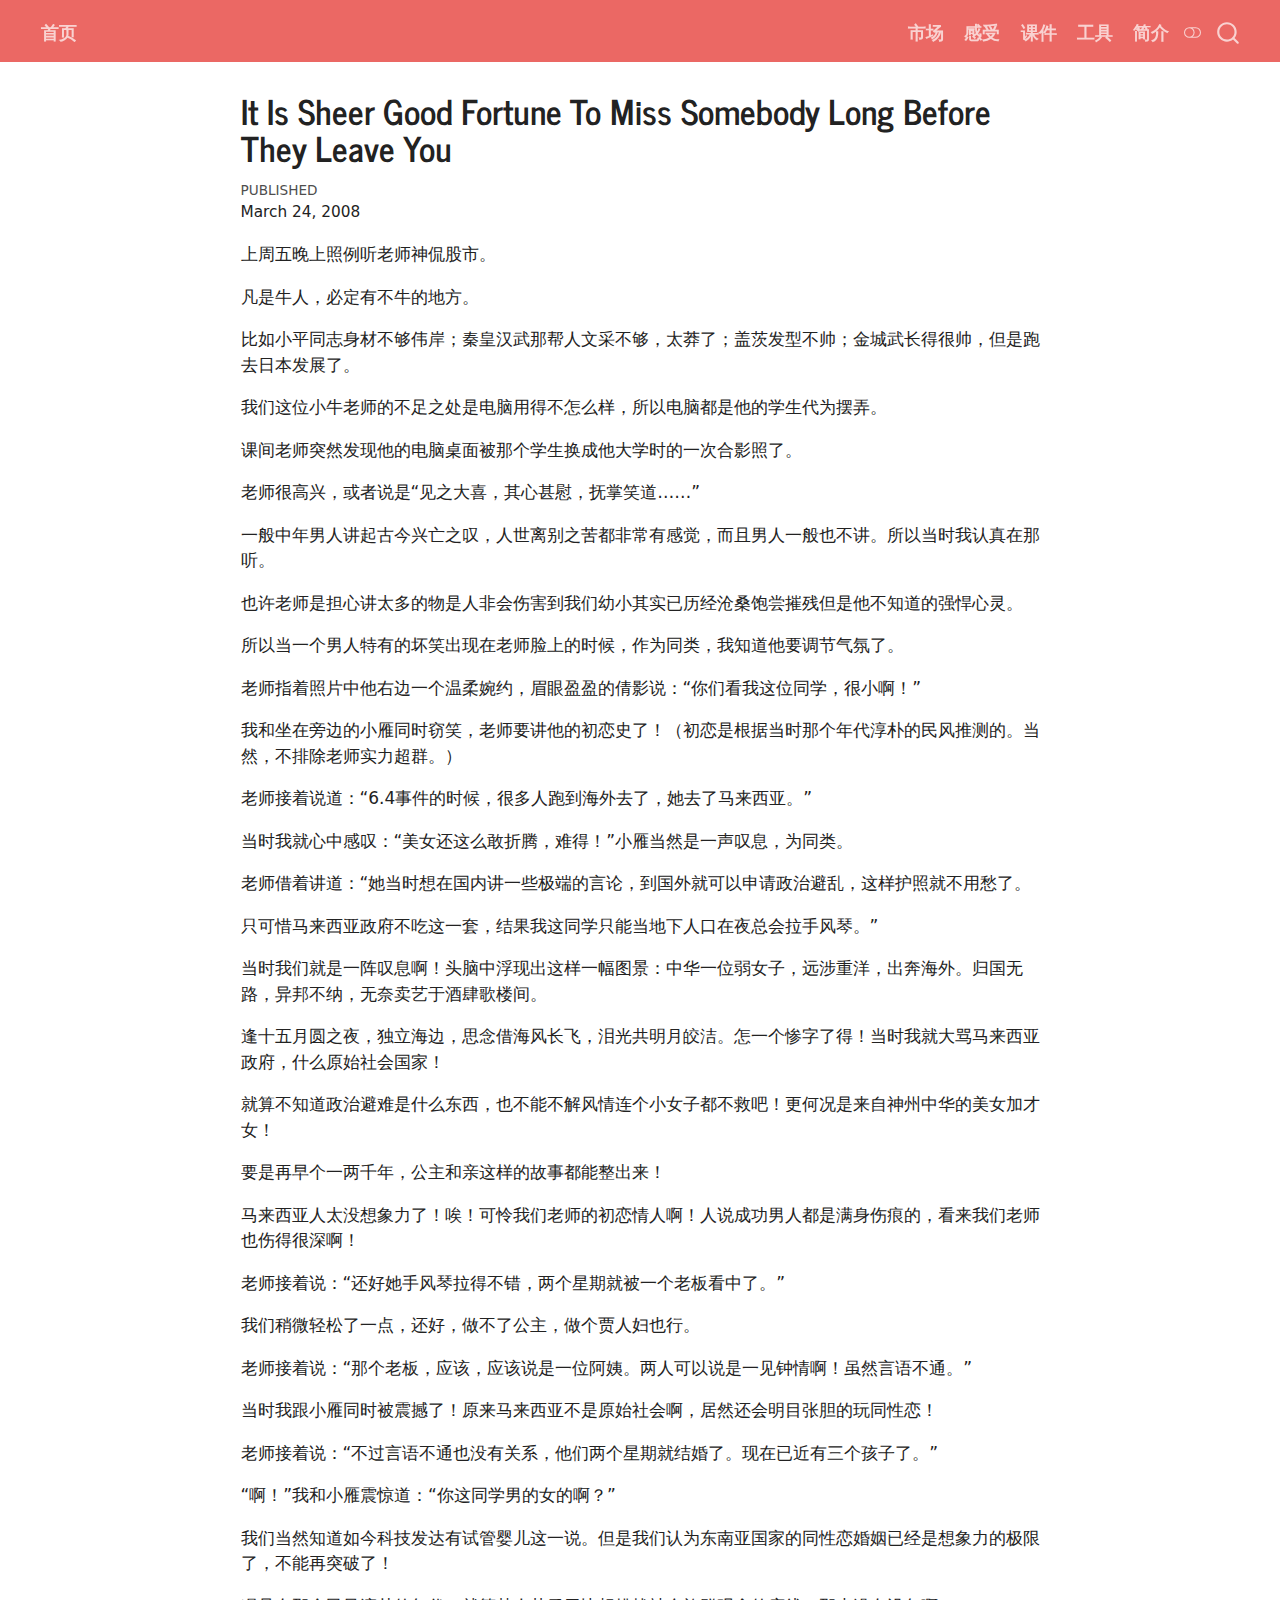
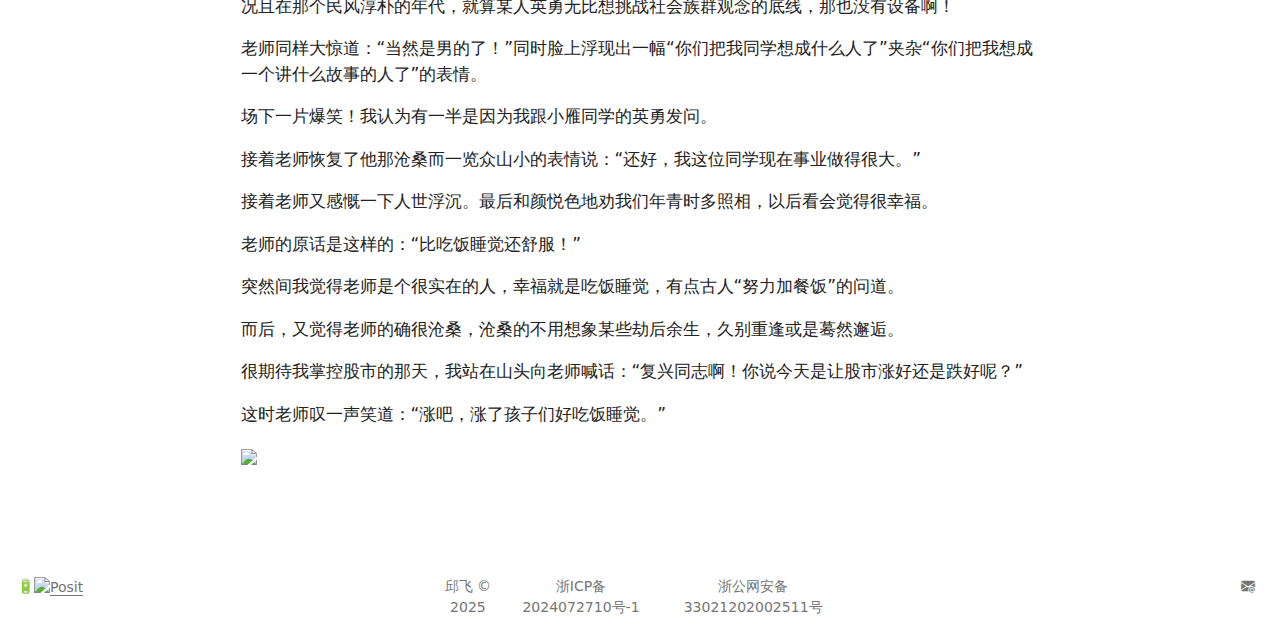
==== talk/it-is-sheer-good-fortune-to-miss-somebody-long-before-they-leave-you/index.html @ 353ed20f "Built site for gh-pages" ====
<!DOCTYPE html>
<html xmlns="http://www.w3.org/1999/xhtml" lang="en" xml:lang="en"><head>

<meta charset="utf-8">
<meta name="generator" content="quarto-1.6.42">

<meta name="viewport" content="width=device-width, initial-scale=1.0, user-scalable=yes">

<meta name="dcterms.date" content="2008-03-24">

<title>It Is Sheer Good Fortune To Miss Somebody Long Before They Leave You</title>
<style>
code{white-space: pre-wrap;}
span.smallcaps{font-variant: small-caps;}
div.columns{display: flex; gap: min(4vw, 1.5em);}
div.column{flex: auto; overflow-x: auto;}
div.hanging-indent{margin-left: 1.5em; text-indent: -1.5em;}
ul.task-list{list-style: none;}
ul.task-list li input[type="checkbox"] {
  width: 0.8em;
  margin: 0 0.8em 0.2em -1em; /* quarto-specific, see https://github.com/quarto-dev/quarto-cli/issues/4556 */ 
  vertical-align: middle;
}
</style>


<script src="../../site_libs/quarto-nav/quarto-nav.js"></script>
<script src="../../site_libs/quarto-nav/headroom.min.js"></script>
<script src="../../site_libs/clipboard/clipboard.min.js"></script>
<script src="../../site_libs/quarto-search/autocomplete.umd.js"></script>
<script src="../../site_libs/quarto-search/fuse.min.js"></script>
<script src="../../site_libs/quarto-search/quarto-search.js"></script>
<meta name="quarto:offset" content="../../">
<link href="../../profile.jpg" rel="icon" type="image/jpeg">
<script src="../../site_libs/quarto-html/quarto.js"></script>
<script src="../../site_libs/quarto-html/popper.min.js"></script>
<script src="../../site_libs/quarto-html/tippy.umd.min.js"></script>
<script src="../../site_libs/quarto-html/anchor.min.js"></script>
<link href="../../site_libs/quarto-html/tippy.css" rel="stylesheet">
<link href="../../site_libs/quarto-html/quarto-syntax-highlighting-2f5df379a58b258e96c21c0638c20c03.css" rel="stylesheet" class="quarto-color-scheme" id="quarto-text-highlighting-styles">
<link href="../../site_libs/quarto-html/quarto-syntax-highlighting-dark-b53751a350365c71b6c909e95f209ed1.css" rel="prefetch" class="quarto-color-scheme quarto-color-alternate" id="quarto-text-highlighting-styles">
<script src="../../site_libs/bootstrap/bootstrap.min.js"></script>
<link href="../../site_libs/bootstrap/bootstrap-icons.css" rel="stylesheet">
<link href="../../site_libs/bootstrap/bootstrap-0a6deebd9e82ea51b31c25b75327e5f0.min.css" rel="stylesheet" append-hash="true" class="quarto-color-scheme" id="quarto-bootstrap" data-mode="light">
<link href="../../site_libs/bootstrap/bootstrap-dark-449fe9d2e8b55805e22d9263c3f70d3c.min.css" rel="prefetch" append-hash="true" class="quarto-color-scheme quarto-color-alternate" id="quarto-bootstrap" data-mode="dark">
<script id="quarto-search-options" type="application/json">{
  "location": "navbar",
  "copy-button": false,
  "collapse-after": 3,
  "panel-placement": "end",
  "type": "overlay",
  "limit": 50,
  "keyboard-shortcut": [
    "f",
    "/",
    "s"
  ],
  "show-item-context": false,
  "language": {
    "search-no-results-text": "No results",
    "search-matching-documents-text": "matching documents",
    "search-copy-link-title": "Copy link to search",
    "search-hide-matches-text": "Hide additional matches",
    "search-more-match-text": "more match in this document",
    "search-more-matches-text": "more matches in this document",
    "search-clear-button-title": "Clear",
    "search-text-placeholder": "",
    "search-detached-cancel-button-title": "Cancel",
    "search-submit-button-title": "Submit",
    "search-label": "Search"
  }
}</script>


<link rel="stylesheet" href="../../styles.css">
</head>

<body class="nav-fixed fullcontent">

<div id="quarto-search-results"></div>
  <header id="quarto-header" class="headroom fixed-top">
    <nav class="navbar navbar-expand-lg " data-bs-theme="dark">
      <div class="navbar-container container-fluid">
            <div id="quarto-search" class="" title="Search"></div>
          <button class="navbar-toggler" type="button" data-bs-toggle="collapse" data-bs-target="#navbarCollapse" aria-controls="navbarCollapse" role="menu" aria-expanded="false" aria-label="Toggle navigation" onclick="if (window.quartoToggleHeadroom) { window.quartoToggleHeadroom(); }">
  <span class="navbar-toggler-icon"></span>
</button>
          <div class="collapse navbar-collapse" id="navbarCollapse">
            <ul class="navbar-nav navbar-nav-scroll me-auto">
  <li class="nav-item">
    <a class="nav-link" href="https://qiufei.site"> 
<span class="menu-text">首页</span></a>
  </li>  
</ul>
            <ul class="navbar-nav navbar-nav-scroll ms-auto">
  <li class="nav-item">
    <a class="nav-link" href="https://qiufei.site/web-market"> 
<span class="menu-text">市场</span></a>
  </li>  
  <li class="nav-item">
    <a class="nav-link" href="https://qiufei.site/web-mind"> 
<span class="menu-text">感受</span></a>
  </li>  
  <li class="nav-item">
    <a class="nav-link" href="https://qiufei.site/web-slide"> 
<span class="menu-text">课件</span></a>
  </li>  
  <li class="nav-item">
    <a class="nav-link" href="https://qiufei.site/web-tool"> 
<span class="menu-text">工具</span></a>
  </li>  
  <li class="nav-item">
    <a class="nav-link" href="../../about.html"> 
<span class="menu-text">简介</span></a>
  </li>  
</ul>
          </div> <!-- /navcollapse -->
            <div class="quarto-navbar-tools">
  <a href="" class="quarto-color-scheme-toggle quarto-navigation-tool  px-1" onclick="window.quartoToggleColorScheme(); return false;" title="Toggle dark mode"><i class="bi"></i></a>
</div>
      </div> <!-- /container-fluid -->
    </nav>
</header>
<!-- content -->
<div id="quarto-content" class="quarto-container page-columns page-rows-contents page-layout-article page-navbar">
<!-- sidebar -->
<!-- margin-sidebar -->
    
<!-- main -->
<main class="content" id="quarto-document-content">

<header id="title-block-header" class="quarto-title-block default">
<div class="quarto-title">
<h1 class="title">It Is Sheer Good Fortune To Miss Somebody Long Before They Leave You</h1>
</div>



<div class="quarto-title-meta">

    
    <div>
    <div class="quarto-title-meta-heading">Published</div>
    <div class="quarto-title-meta-contents">
      <p class="date">March 24, 2008</p>
    </div>
  </div>
  
    
  </div>
  


</header>


<p>上周五晚上照例听老师神侃股市。</p>
<p>凡是牛人，必定有不牛的地方。</p>
<p>比如小平同志身材不够伟岸；秦皇汉武那帮人文采不够，太莽了；盖茨发型不帅；金城武长得很帅，但是跑去日本发展了。</p>
<p>我们这位小牛老师的不足之处是电脑用得不怎么样，所以电脑都是他的学生代为摆弄。</p>
<p>课间老师突然发现他的电脑桌面被那个学生换成他大学时的一次合影照了。</p>
<p>老师很高兴，或者说是“见之大喜，其心甚慰，抚掌笑道……”</p>
<p>一般中年男人讲起古今兴亡之叹，人世离别之苦都非常有感觉，而且男人一般也不讲。所以当时我认真在那听。</p>
<p>也许老师是担心讲太多的物是人非会伤害到我们幼小其实已历经沧桑饱尝摧残但是他不知道的强悍心灵。</p>
<p>所以当一个男人特有的坏笑出现在老师脸上的时候，作为同类，我知道他要调节气氛了。</p>
<p>老师指着照片中他右边一个温柔婉约，眉眼盈盈的倩影说：“你们看我这位同学，很小啊！”</p>
<p>我和坐在旁边的小雁同时窃笑，老师要讲他的初恋史了！（初恋是根据当时那个年代淳朴的民风推测的。当然，不排除老师实力超群。）</p>
<p>老师接着说道：“6.4事件的时候，很多人跑到海外去了，她去了马来西亚。”</p>
<p>当时我就心中感叹：“美女还这么敢折腾，难得！”小雁当然是一声叹息，为同类。</p>
<p>老师借着讲道：“她当时想在国内讲一些极端的言论，到国外就可以申请政治避乱，这样护照就不用愁了。</p>
<p>只可惜马来西亚政府不吃这一套，结果我这同学只能当地下人口在夜总会拉手风琴。”</p>
<p>当时我们就是一阵叹息啊！头脑中浮现出这样一幅图景：中华一位弱女子，远涉重洋，出奔海外。归国无路，异邦不纳，无奈卖艺于酒肆歌楼间。</p>
<p>逢十五月圆之夜，独立海边，思念借海风长飞，泪光共明月皎洁。怎一个惨字了得！当时我就大骂马来西亚政府，什么原始社会国家！</p>
<p>就算不知道政治避难是什么东西，也不能不解风情连个小女子都不救吧！更何况是来自神州中华的美女加才女！</p>
<p>要是再早个一两千年，公主和亲这样的故事都能整出来！</p>
<p>马来西亚人太没想象力了！唉！可怜我们老师的初恋情人啊！人说成功男人都是满身伤痕的，看来我们老师也伤得很深啊！</p>
<p>老师接着说：“还好她手风琴拉得不错，两个星期就被一个老板看中了。”</p>
<p>我们稍微轻松了一点，还好，做不了公主，做个贾人妇也行。</p>
<p>老师接着说：“那个老板，应该，应该说是一位阿姨。两人可以说是一见钟情啊！虽然言语不通。”</p>
<p>当时我跟小雁同时被震撼了！原来马来西亚不是原始社会啊，居然还会明目张胆的玩同性恋！</p>
<p>老师接着说：“不过言语不通也没有关系，他们两个星期就结婚了。现在已近有三个孩子了。”</p>
<p>“啊！”我和小雁震惊道：“你这同学男的女的啊？”</p>
<p>我们当然知道如今科技发达有试管婴儿这一说。但是我们认为东南亚国家的同性恋婚姻已经是想象力的极限了，不能再突破了！</p>
<p>况且在那个民风淳朴的年代，就算某人英勇无比想挑战社会族群观念的底线，那也没有设备啊！</p>
<p>老师同样大惊道：“当然是男的了！”同时脸上浮现出一幅“你们把我同学想成什么人了”夹杂“你们把我想成一个讲什么故事的人了”的表情。</p>
<p>场下一片爆笑！我认为有一半是因为我跟小雁同学的英勇发问。</p>
<p>接着老师恢复了他那沧桑而一览众山小的表情说：“还好，我这位同学现在事业做得很大。”</p>
<p>接着老师又感慨一下人世浮沉。最后和颜悦色地劝我们年青时多照相，以后看会觉得很幸福。</p>
<p>老师的原话是这样的：“比吃饭睡觉还舒服！”</p>
<p>突然间我觉得老师是个很实在的人，幸福就是吃饭睡觉，有点古人“努力加餐饭”的问道。</p>
<p>而后，又觉得老师的确很沧桑，沧桑的不用想象某些劫后余生，久别重逢或是蓦然邂逅。</p>
<p>很期待我掌控股市的那天，我站在山头向老师喊话：“复兴同志啊！你说今天是让股市涨好还是跌好呢？”</p>
<p>这时老师叹一声笑道：“涨吧，涨了孩子们好吃饭睡觉。”</p>
<p><img src="https://hdata.obs.cn-east-3.myhuaweicloud.com/blog/old_images/leeland.jpg" class="img-fluid"></p>



</main> <!-- /main -->
<script id="quarto-html-after-body" type="application/javascript">
window.document.addEventListener("DOMContentLoaded", function (event) {
  const toggleBodyColorMode = (bsSheetEl) => {
    const mode = bsSheetEl.getAttribute("data-mode");
    const bodyEl = window.document.querySelector("body");
    if (mode === "dark") {
      bodyEl.classList.add("quarto-dark");
      bodyEl.classList.remove("quarto-light");
    } else {
      bodyEl.classList.add("quarto-light");
      bodyEl.classList.remove("quarto-dark");
    }
  }
  const toggleBodyColorPrimary = () => {
    const bsSheetEl = window.document.querySelector("link#quarto-bootstrap");
    if (bsSheetEl) {
      toggleBodyColorMode(bsSheetEl);
    }
  }
  toggleBodyColorPrimary();  
  const disableStylesheet = (stylesheets) => {
    for (let i=0; i < stylesheets.length; i++) {
      const stylesheet = stylesheets[i];
      stylesheet.rel = 'prefetch';
    }
  }
  const enableStylesheet = (stylesheets) => {
    for (let i=0; i < stylesheets.length; i++) {
      const stylesheet = stylesheets[i];
      stylesheet.rel = 'stylesheet';
    }
  }
  const manageTransitions = (selector, allowTransitions) => {
    const els = window.document.querySelectorAll(selector);
    for (let i=0; i < els.length; i++) {
      const el = els[i];
      if (allowTransitions) {
        el.classList.remove('notransition');
      } else {
        el.classList.add('notransition');
      }
    }
  }
  const toggleGiscusIfUsed = (isAlternate, darkModeDefault) => {
    const baseTheme = document.querySelector('#giscus-base-theme')?.value ?? 'light';
    const alternateTheme = document.querySelector('#giscus-alt-theme')?.value ?? 'dark';
    let newTheme = '';
    if(darkModeDefault) {
      newTheme = isAlternate ? baseTheme : alternateTheme;
    } else {
      newTheme = isAlternate ? alternateTheme : baseTheme;
    }
    const changeGiscusTheme = () => {
      // From: https://github.com/giscus/giscus/issues/336
      const sendMessage = (message) => {
        const iframe = document.querySelector('iframe.giscus-frame');
        if (!iframe) return;
        iframe.contentWindow.postMessage({ giscus: message }, 'https://giscus.app');
      }
      sendMessage({
        setConfig: {
          theme: newTheme
        }
      });
    }
    const isGiscussLoaded = window.document.querySelector('iframe.giscus-frame') !== null;
    if (isGiscussLoaded) {
      changeGiscusTheme();
    }
  }
  const toggleColorMode = (alternate) => {
    // Switch the stylesheets
    const alternateStylesheets = window.document.querySelectorAll('link.quarto-color-scheme.quarto-color-alternate');
    manageTransitions('#quarto-margin-sidebar .nav-link', false);
    if (alternate) {
      enableStylesheet(alternateStylesheets);
      for (const sheetNode of alternateStylesheets) {
        if (sheetNode.id === "quarto-bootstrap") {
          toggleBodyColorMode(sheetNode);
        }
      }
    } else {
      disableStylesheet(alternateStylesheets);
      toggleBodyColorPrimary();
    }
    manageTransitions('#quarto-margin-sidebar .nav-link', true);
    // Switch the toggles
    const toggles = window.document.querySelectorAll('.quarto-color-scheme-toggle');
    for (let i=0; i < toggles.length; i++) {
      const toggle = toggles[i];
      if (toggle) {
        if (alternate) {
          toggle.classList.add("alternate");     
        } else {
          toggle.classList.remove("alternate");
        }
      }
    }
    // Hack to workaround the fact that safari doesn't
    // properly recolor the scrollbar when toggling (#1455)
    if (navigator.userAgent.indexOf('Safari') > 0 && navigator.userAgent.indexOf('Chrome') == -1) {
      manageTransitions("body", false);
      window.scrollTo(0, 1);
      setTimeout(() => {
        window.scrollTo(0, 0);
        manageTransitions("body", true);
      }, 40);  
    }
  }
  const isFileUrl = () => { 
    return window.location.protocol === 'file:';
  }
  const hasAlternateSentinel = () => {  
    let styleSentinel = getColorSchemeSentinel();
    if (styleSentinel !== null) {
      return styleSentinel === "alternate";
    } else {
      return false;
    }
  }
  const setStyleSentinel = (alternate) => {
    const value = alternate ? "alternate" : "default";
    if (!isFileUrl()) {
      window.localStorage.setItem("quarto-color-scheme", value);
    } else {
      localAlternateSentinel = value;
    }
  }
  const getColorSchemeSentinel = () => {
    if (!isFileUrl()) {
      const storageValue = window.localStorage.getItem("quarto-color-scheme");
      return storageValue != null ? storageValue : localAlternateSentinel;
    } else {
      return localAlternateSentinel;
    }
  }
  const darkModeDefault = false;
  let localAlternateSentinel = darkModeDefault ? 'alternate' : 'default';
  // Dark / light mode switch
  window.quartoToggleColorScheme = () => {
    // Read the current dark / light value 
    let toAlternate = !hasAlternateSentinel();
    toggleColorMode(toAlternate);
    setStyleSentinel(toAlternate);
    toggleGiscusIfUsed(toAlternate, darkModeDefault);
  };
  // Ensure there is a toggle, if there isn't float one in the top right
  if (window.document.querySelector('.quarto-color-scheme-toggle') === null) {
    const a = window.document.createElement('a');
    a.classList.add('top-right');
    a.classList.add('quarto-color-scheme-toggle');
    a.href = "";
    a.onclick = function() { try { window.quartoToggleColorScheme(); } catch {} return false; };
    const i = window.document.createElement("i");
    i.classList.add('bi');
    a.appendChild(i);
    window.document.body.appendChild(a);
  }
  // Switch to dark mode if need be
  if (hasAlternateSentinel()) {
    toggleColorMode(true);
  } else {
    toggleColorMode(false);
  }
  const icon = "";
  const anchorJS = new window.AnchorJS();
  anchorJS.options = {
    placement: 'right',
    icon: icon
  };
  anchorJS.add('.anchored');
  const isCodeAnnotation = (el) => {
    for (const clz of el.classList) {
      if (clz.startsWith('code-annotation-')) {                     
        return true;
      }
    }
    return false;
  }
  const onCopySuccess = function(e) {
    // button target
    const button = e.trigger;
    // don't keep focus
    button.blur();
    // flash "checked"
    button.classList.add('code-copy-button-checked');
    var currentTitle = button.getAttribute("title");
    button.setAttribute("title", "Copied!");
    let tooltip;
    if (window.bootstrap) {
      button.setAttribute("data-bs-toggle", "tooltip");
      button.setAttribute("data-bs-placement", "left");
      button.setAttribute("data-bs-title", "Copied!");
      tooltip = new bootstrap.Tooltip(button, 
        { trigger: "manual", 
          customClass: "code-copy-button-tooltip",
          offset: [0, -8]});
      tooltip.show();    
    }
    setTimeout(function() {
      if (tooltip) {
        tooltip.hide();
        button.removeAttribute("data-bs-title");
        button.removeAttribute("data-bs-toggle");
        button.removeAttribute("data-bs-placement");
      }
      button.setAttribute("title", currentTitle);
      button.classList.remove('code-copy-button-checked');
    }, 1000);
    // clear code selection
    e.clearSelection();
  }
  const getTextToCopy = function(trigger) {
      const codeEl = trigger.previousElementSibling.cloneNode(true);
      for (const childEl of codeEl.children) {
        if (isCodeAnnotation(childEl)) {
          childEl.remove();
        }
      }
      return codeEl.innerText;
  }
  const clipboard = new window.ClipboardJS('.code-copy-button:not([data-in-quarto-modal])', {
    text: getTextToCopy
  });
  clipboard.on('success', onCopySuccess);
  if (window.document.getElementById('quarto-embedded-source-code-modal')) {
    const clipboardModal = new window.ClipboardJS('.code-copy-button[data-in-quarto-modal]', {
      text: getTextToCopy,
      container: window.document.getElementById('quarto-embedded-source-code-modal')
    });
    clipboardModal.on('success', onCopySuccess);
  }
    var localhostRegex = new RegExp(/^(?:http|https):\/\/localhost\:?[0-9]*\//);
    var mailtoRegex = new RegExp(/^mailto:/);
      var filterRegex = new RegExp("https:\/\/qiufei\.site\/web-mind");
    var isInternal = (href) => {
        return filterRegex.test(href) || localhostRegex.test(href) || mailtoRegex.test(href);
    }
    // Inspect non-navigation links and adorn them if external
 	var links = window.document.querySelectorAll('a[href]:not(.nav-link):not(.navbar-brand):not(.toc-action):not(.sidebar-link):not(.sidebar-item-toggle):not(.pagination-link):not(.no-external):not([aria-hidden]):not(.dropdown-item):not(.quarto-navigation-tool):not(.about-link)');
    for (var i=0; i<links.length; i++) {
      const link = links[i];
      if (!isInternal(link.href)) {
        // undo the damage that might have been done by quarto-nav.js in the case of
        // links that we want to consider external
        if (link.dataset.originalHref !== undefined) {
          link.href = link.dataset.originalHref;
        }
      }
    }
  function tippyHover(el, contentFn, onTriggerFn, onUntriggerFn) {
    const config = {
      allowHTML: true,
      maxWidth: 500,
      delay: 100,
      arrow: false,
      appendTo: function(el) {
          return el.parentElement;
      },
      interactive: true,
      interactiveBorder: 10,
      theme: 'quarto',
      placement: 'bottom-start',
    };
    if (contentFn) {
      config.content = contentFn;
    }
    if (onTriggerFn) {
      config.onTrigger = onTriggerFn;
    }
    if (onUntriggerFn) {
      config.onUntrigger = onUntriggerFn;
    }
    window.tippy(el, config); 
  }
  const noterefs = window.document.querySelectorAll('a[role="doc-noteref"]');
  for (var i=0; i<noterefs.length; i++) {
    const ref = noterefs[i];
    tippyHover(ref, function() {
      // use id or data attribute instead here
      let href = ref.getAttribute('data-footnote-href') || ref.getAttribute('href');
      try { href = new URL(href).hash; } catch {}
      const id = href.replace(/^#\/?/, "");
      const note = window.document.getElementById(id);
      if (note) {
        return note.innerHTML;
      } else {
        return "";
      }
    });
  }
  const xrefs = window.document.querySelectorAll('a.quarto-xref');
  const processXRef = (id, note) => {
    // Strip column container classes
    const stripColumnClz = (el) => {
      el.classList.remove("page-full", "page-columns");
      if (el.children) {
        for (const child of el.children) {
          stripColumnClz(child);
        }
      }
    }
    stripColumnClz(note)
    if (id === null || id.startsWith('sec-')) {
      // Special case sections, only their first couple elements
      const container = document.createElement("div");
      if (note.children && note.children.length > 2) {
        container.appendChild(note.children[0].cloneNode(true));
        for (let i = 1; i < note.children.length; i++) {
          const child = note.children[i];
          if (child.tagName === "P" && child.innerText === "") {
            continue;
          } else {
            container.appendChild(child.cloneNode(true));
            break;
          }
        }
        if (window.Quarto?.typesetMath) {
          window.Quarto.typesetMath(container);
        }
        return container.innerHTML
      } else {
        if (window.Quarto?.typesetMath) {
          window.Quarto.typesetMath(note);
        }
        return note.innerHTML;
      }
    } else {
      // Remove any anchor links if they are present
      const anchorLink = note.querySelector('a.anchorjs-link');
      if (anchorLink) {
        anchorLink.remove();
      }
      if (window.Quarto?.typesetMath) {
        window.Quarto.typesetMath(note);
      }
      if (note.classList.contains("callout")) {
        return note.outerHTML;
      } else {
        return note.innerHTML;
      }
    }
  }
  for (var i=0; i<xrefs.length; i++) {
    const xref = xrefs[i];
    tippyHover(xref, undefined, function(instance) {
      instance.disable();
      let url = xref.getAttribute('href');
      let hash = undefined; 
      if (url.startsWith('#')) {
        hash = url;
      } else {
        try { hash = new URL(url).hash; } catch {}
      }
      if (hash) {
        const id = hash.replace(/^#\/?/, "");
        const note = window.document.getElementById(id);
        if (note !== null) {
          try {
            const html = processXRef(id, note.cloneNode(true));
            instance.setContent(html);
          } finally {
            instance.enable();
            instance.show();
          }
        } else {
          // See if we can fetch this
          fetch(url.split('#')[0])
          .then(res => res.text())
          .then(html => {
            const parser = new DOMParser();
            const htmlDoc = parser.parseFromString(html, "text/html");
            const note = htmlDoc.getElementById(id);
            if (note !== null) {
              const html = processXRef(id, note);
              instance.setContent(html);
            } 
          }).finally(() => {
            instance.enable();
            instance.show();
          });
        }
      } else {
        // See if we can fetch a full url (with no hash to target)
        // This is a special case and we should probably do some content thinning / targeting
        fetch(url)
        .then(res => res.text())
        .then(html => {
          const parser = new DOMParser();
          const htmlDoc = parser.parseFromString(html, "text/html");
          const note = htmlDoc.querySelector('main.content');
          if (note !== null) {
            // This should only happen for chapter cross references
            // (since there is no id in the URL)
            // remove the first header
            if (note.children.length > 0 && note.children[0].tagName === "HEADER") {
              note.children[0].remove();
            }
            const html = processXRef(null, note);
            instance.setContent(html);
          } 
        }).finally(() => {
          instance.enable();
          instance.show();
        });
      }
    }, function(instance) {
    });
  }
      let selectedAnnoteEl;
      const selectorForAnnotation = ( cell, annotation) => {
        let cellAttr = 'data-code-cell="' + cell + '"';
        let lineAttr = 'data-code-annotation="' +  annotation + '"';
        const selector = 'span[' + cellAttr + '][' + lineAttr + ']';
        return selector;
      }
      const selectCodeLines = (annoteEl) => {
        const doc = window.document;
        const targetCell = annoteEl.getAttribute("data-target-cell");
        const targetAnnotation = annoteEl.getAttribute("data-target-annotation");
        const annoteSpan = window.document.querySelector(selectorForAnnotation(targetCell, targetAnnotation));
        const lines = annoteSpan.getAttribute("data-code-lines").split(",");
        const lineIds = lines.map((line) => {
          return targetCell + "-" + line;
        })
        let top = null;
        let height = null;
        let parent = null;
        if (lineIds.length > 0) {
            //compute the position of the single el (top and bottom and make a div)
            const el = window.document.getElementById(lineIds[0]);
            top = el.offsetTop;
            height = el.offsetHeight;
            parent = el.parentElement.parentElement;
          if (lineIds.length > 1) {
            const lastEl = window.document.getElementById(lineIds[lineIds.length - 1]);
            const bottom = lastEl.offsetTop + lastEl.offsetHeight;
            height = bottom - top;
          }
          if (top !== null && height !== null && parent !== null) {
            // cook up a div (if necessary) and position it 
            let div = window.document.getElementById("code-annotation-line-highlight");
            if (div === null) {
              div = window.document.createElement("div");
              div.setAttribute("id", "code-annotation-line-highlight");
              div.style.position = 'absolute';
              parent.appendChild(div);
            }
            div.style.top = top - 2 + "px";
            div.style.height = height + 4 + "px";
            div.style.left = 0;
            let gutterDiv = window.document.getElementById("code-annotation-line-highlight-gutter");
            if (gutterDiv === null) {
              gutterDiv = window.document.createElement("div");
              gutterDiv.setAttribute("id", "code-annotation-line-highlight-gutter");
              gutterDiv.style.position = 'absolute';
              const codeCell = window.document.getElementById(targetCell);
              const gutter = codeCell.querySelector('.code-annotation-gutter');
              gutter.appendChild(gutterDiv);
            }
            gutterDiv.style.top = top - 2 + "px";
            gutterDiv.style.height = height + 4 + "px";
          }
          selectedAnnoteEl = annoteEl;
        }
      };
      const unselectCodeLines = () => {
        const elementsIds = ["code-annotation-line-highlight", "code-annotation-line-highlight-gutter"];
        elementsIds.forEach((elId) => {
          const div = window.document.getElementById(elId);
          if (div) {
            div.remove();
          }
        });
        selectedAnnoteEl = undefined;
      };
        // Handle positioning of the toggle
    window.addEventListener(
      "resize",
      throttle(() => {
        elRect = undefined;
        if (selectedAnnoteEl) {
          selectCodeLines(selectedAnnoteEl);
        }
      }, 10)
    );
    function throttle(fn, ms) {
    let throttle = false;
    let timer;
      return (...args) => {
        if(!throttle) { // first call gets through
            fn.apply(this, args);
            throttle = true;
        } else { // all the others get throttled
            if(timer) clearTimeout(timer); // cancel #2
            timer = setTimeout(() => {
              fn.apply(this, args);
              timer = throttle = false;
            }, ms);
        }
      };
    }
      // Attach click handler to the DT
      const annoteDls = window.document.querySelectorAll('dt[data-target-cell]');
      for (const annoteDlNode of annoteDls) {
        annoteDlNode.addEventListener('click', (event) => {
          const clickedEl = event.target;
          if (clickedEl !== selectedAnnoteEl) {
            unselectCodeLines();
            const activeEl = window.document.querySelector('dt[data-target-cell].code-annotation-active');
            if (activeEl) {
              activeEl.classList.remove('code-annotation-active');
            }
            selectCodeLines(clickedEl);
            clickedEl.classList.add('code-annotation-active');
          } else {
            // Unselect the line
            unselectCodeLines();
            clickedEl.classList.remove('code-annotation-active');
          }
        });
      }
  const findCites = (el) => {
    const parentEl = el.parentElement;
    if (parentEl) {
      const cites = parentEl.dataset.cites;
      if (cites) {
        return {
          el,
          cites: cites.split(' ')
        };
      } else {
        return findCites(el.parentElement)
      }
    } else {
      return undefined;
    }
  };
  var bibliorefs = window.document.querySelectorAll('a[role="doc-biblioref"]');
  for (var i=0; i<bibliorefs.length; i++) {
    const ref = bibliorefs[i];
    const citeInfo = findCites(ref);
    if (citeInfo) {
      tippyHover(citeInfo.el, function() {
        var popup = window.document.createElement('div');
        citeInfo.cites.forEach(function(cite) {
          var citeDiv = window.document.createElement('div');
          citeDiv.classList.add('hanging-indent');
          citeDiv.classList.add('csl-entry');
          var biblioDiv = window.document.getElementById('ref-' + cite);
          if (biblioDiv) {
            citeDiv.innerHTML = biblioDiv.innerHTML;
          }
          popup.appendChild(citeDiv);
        });
        return popup.innerHTML;
      });
    }
  }
});
</script>
</div> <!-- /content -->
<footer class="footer">
  <div class="nav-footer">
    <div class="nav-footer-left">
<p>🔋<a href="https://posit.co"><img src="https://posit.co/wp-content/themes/Posit/assets/images/posit-logo-2024.svg" class="img-fluid" alt="Posit" width="65"></a></p>
</div>   
    <div class="nav-footer-center">
      <ul class="footer-items list-unstyled">
    <li class="nav-item">
 邱飞 © 2025
  </li>  
    <li class="nav-item">
    <a class="nav-link" href="https://beian.miit.gov.cn">
<p>浙ICP备 2024072710号-1</p>
</a>
  </li>  
    <li class="nav-item">
    <a class="nav-link" href="http://www.beian.gov.cn/portal/registerSystemInfo?recordcode=33021202002511">
<p>浙公网安备 33021202002511号</p>
</a>
  </li>  
</ul>
    </div>
    <div class="nav-footer-right">
      <ul class="footer-items list-unstyled">
    <li class="nav-item compact">
    <a class="nav-link" href="mailto:hfutqiufei@163.com">
      <i class="bi bi-envelope-at-fill" role="img">
</i> 
    </a>
  </li>  
</ul>
    </div>
  </div>
</footer>




</body></html>
---- site_libs/quarto-html/tippy.css ----
.tippy-box[data-animation=fade][data-state=hidden]{opacity:0}[data-tippy-root]{max-width:calc(100vw - 10px)}.tippy-box{position:relative;background-color:#333;color:#fff;border-radius:4px;font-size:14px;line-height:1.4;white-space:normal;outline:0;transition-property:transform,visibility,opacity}.tippy-box[data-placement^=top]>.tippy-arrow{bottom:0}.tippy-box[data-placement^=top]>.tippy-arrow:before{bottom:-7px;left:0;border-width:8px 8px 0;border-top-color:initial;transform-origin:center top}.tippy-box[data-placement^=bottom]>.tippy-arrow{top:0}.tippy-box[data-placement^=bottom]>.tippy-arrow:before{top:-7px;left:0;border-width:0 8px 8px;border-bottom-color:initial;transform-origin:center bottom}.tippy-box[data-placement^=left]>.tippy-arrow{right:0}.tippy-box[data-placement^=left]>.tippy-arrow:before{border-width:8px 0 8px 8px;border-left-color:initial;right:-7px;transform-origin:center left}.tippy-box[data-placement^=right]>.tippy-arrow{left:0}.tippy-box[data-placement^=right]>.tippy-arrow:before{left:-7px;border-width:8px 8px 8px 0;border-right-color:initial;transform-origin:center right}.tippy-box[data-inertia][data-state=visible]{transition-timing-function:cubic-bezier(.54,1.5,.38,1.11)}.tippy-arrow{width:16px;height:16px;color:#333}.tippy-arrow:before{content:"";position:absolute;border-color:transparent;border-style:solid}.tippy-content{position:relative;padding:5px 9px;z-index:1}
---- site_libs/quarto-html/quarto-syntax-highlighting-2f5df379a58b258e96c21c0638c20c03.css ----
/* quarto syntax highlight colors */
:root {
  --quarto-hl-ot-color: #003B4F;
  --quarto-hl-at-color: #657422;
  --quarto-hl-ss-color: #20794D;
  --quarto-hl-an-color: #5E5E5E;
  --quarto-hl-fu-color: #4758AB;
  --quarto-hl-st-color: #20794D;
  --quarto-hl-cf-color: #003B4F;
  --quarto-hl-op-color: #5E5E5E;
  --quarto-hl-er-color: #AD0000;
  --quarto-hl-bn-color: #AD0000;
  --quarto-hl-al-color: #AD0000;
  --quarto-hl-va-color: #111111;
  --quarto-hl-bu-color: inherit;
  --quarto-hl-ex-color: inherit;
  --quarto-hl-pp-color: #AD0000;
  --quarto-hl-in-color: #5E5E5E;
  --quarto-hl-vs-color: #20794D;
  --quarto-hl-wa-color: #5E5E5E;
  --quarto-hl-do-color: #5E5E5E;
  --quarto-hl-im-color: #00769E;
  --quarto-hl-ch-color: #20794D;
  --quarto-hl-dt-color: #AD0000;
  --quarto-hl-fl-color: #AD0000;
  --quarto-hl-co-color: #5E5E5E;
  --quarto-hl-cv-color: #5E5E5E;
  --quarto-hl-cn-color: #8f5902;
  --quarto-hl-sc-color: #5E5E5E;
  --quarto-hl-dv-color: #AD0000;
  --quarto-hl-kw-color: #003B4F;
}

/* other quarto variables */
:root {
  --quarto-font-monospace: SFMono-Regular, Menlo, Monaco, Consolas, "Liberation Mono", "Courier New", monospace;
}

pre > code.sourceCode > span {
  color: #003B4F;
}

code span {
  color: #003B4F;
}

code.sourceCode > span {
  color: #003B4F;
}

div.sourceCode,
div.sourceCode pre.sourceCode {
  color: #003B4F;
}

code span.ot {
  color: #003B4F;
  font-style: inherit;
}

code span.at {
  color: #657422;
  font-style: inherit;
}

code span.ss {
  color: #20794D;
  font-style: inherit;
}

code span.an {
  color: #5E5E5E;
  font-style: inherit;
}

code span.fu {
  color: #4758AB;
  font-style: inherit;
}

code span.st {
  color: #20794D;
  font-style: inherit;
}

code span.cf {
  color: #003B4F;
  font-weight: bold;
  font-style: inherit;
}

code span.op {
  color: #5E5E5E;
  font-style: inherit;
}

code span.er {
  color: #AD0000;
  font-style: inherit;
}

code span.bn {
  color: #AD0000;
  font-style: inherit;
}

code span.al {
  color: #AD0000;
  font-style: inherit;
}

code span.va {
  color: #111111;
  font-style: inherit;
}

code span.bu {
  font-style: inherit;
}

code span.ex {
  font-style: inherit;
}

code span.pp {
  color: #AD0000;
  font-style: inherit;
}

code span.in {
  color: #5E5E5E;
  font-style: inherit;
}

code span.vs {
  color: #20794D;
  font-style: inherit;
}

code span.wa {
  color: #5E5E5E;
  font-style: italic;
}

code span.do {
  color: #5E5E5E;
  font-style: italic;
}

code span.im {
  color: #00769E;
  font-style: inherit;
}

code span.ch {
  color: #20794D;
  font-style: inherit;
}

code span.dt {
  color: #AD0000;
  font-style: inherit;
}

code span.fl {
  color: #AD0000;
  font-style: inherit;
}

code span.co {
  color: #5E5E5E;
  font-style: inherit;
}

code span.cv {
  color: #5E5E5E;
  font-style: italic;
}

code span.cn {
  color: #8f5902;
  font-style: inherit;
}

code span.sc {
  color: #5E5E5E;
  font-style: inherit;
}

code span.dv {
  color: #AD0000;
  font-style: inherit;
}

code span.kw {
  color: #003B4F;
  font-weight: bold;
  font-style: inherit;
}

.prevent-inlining {
  content: "</";
}

/*# sourceMappingURL=35eb38a806ee71ea6d2563be2308c832.css.map */
---- site_libs/quarto-html/quarto-syntax-highlighting-dark-b53751a350365c71b6c909e95f209ed1.css ----
/* quarto syntax highlight colors */
:root {
  --quarto-hl-al-color: #f07178;
  --quarto-hl-an-color: #d4d0ab;
  --quarto-hl-at-color: #00e0e0;
  --quarto-hl-bn-color: #d4d0ab;
  --quarto-hl-bu-color: #abe338;
  --quarto-hl-ch-color: #abe338;
  --quarto-hl-co-color: #f8f8f2;
  --quarto-hl-cv-color: #ffd700;
  --quarto-hl-cn-color: #ffd700;
  --quarto-hl-cf-color: #ffa07a;
  --quarto-hl-dt-color: #ffa07a;
  --quarto-hl-dv-color: #d4d0ab;
  --quarto-hl-do-color: #f8f8f2;
  --quarto-hl-er-color: #f07178;
  --quarto-hl-ex-color: #00e0e0;
  --quarto-hl-fl-color: #d4d0ab;
  --quarto-hl-fu-color: #ffa07a;
  --quarto-hl-im-color: #abe338;
  --quarto-hl-in-color: #d4d0ab;
  --quarto-hl-kw-color: #ffa07a;
  --quarto-hl-op-color: #ffa07a;
  --quarto-hl-ot-color: #00e0e0;
  --quarto-hl-pp-color: #dcc6e0;
  --quarto-hl-re-color: #00e0e0;
  --quarto-hl-sc-color: #abe338;
  --quarto-hl-ss-color: #abe338;
  --quarto-hl-st-color: #abe338;
  --quarto-hl-va-color: #00e0e0;
  --quarto-hl-vs-color: #abe338;
  --quarto-hl-wa-color: #dcc6e0;
}

/* other quarto variables */
:root {
  --quarto-font-monospace: SFMono-Regular, Menlo, Monaco, Consolas, "Liberation Mono", "Courier New", monospace;
}

code span.al {
  background-color: #2a0f15;
  font-weight: bold;
  color: #f07178;
}

code span.an {
  color: #d4d0ab;
}

code span.at {
  color: #00e0e0;
}

code span.bn {
  color: #d4d0ab;
}

code span.bu {
  color: #abe338;
}

code span.ch {
  color: #abe338;
}

code span.co {
  font-style: italic;
  color: #f8f8f2;
}

code span.cv {
  color: #ffd700;
}

code span.cn {
  color: #ffd700;
}

code span.cf {
  font-weight: bold;
  color: #ffa07a;
}

code span.dt {
  color: #ffa07a;
}

code span.dv {
  color: #d4d0ab;
}

code span.do {
  color: #f8f8f2;
}

code span.er {
  color: #f07178;
  text-decoration: underline;
}

code span.ex {
  font-weight: bold;
  color: #00e0e0;
}

code span.fl {
  color: #d4d0ab;
}

code span.fu {
  color: #ffa07a;
}

code span.im {
  color: #abe338;
}

code span.in {
  color: #d4d0ab;
}

code span.kw {
  font-weight: bold;
  color: #ffa07a;
}

pre > code.sourceCode > span {
  color: #f8f8f2;
}

code span {
  color: #f8f8f2;
}

code.sourceCode > span {
  color: #f8f8f2;
}

div.sourceCode,
div.sourceCode pre.sourceCode {
  color: #f8f8f2;
}

code span.op {
  color: #ffa07a;
}

code span.ot {
  color: #00e0e0;
}

code span.pp {
  color: #dcc6e0;
}

code span.re {
  background-color: #f8f8f2;
  color: #00e0e0;
}

code span.sc {
  color: #abe338;
}

code span.ss {
  color: #abe338;
}

code span.st {
  color: #abe338;
}

code span.va {
  color: #00e0e0;
}

code span.vs {
  color: #abe338;
}

code span.wa {
  color: #dcc6e0;
}

.prevent-inlining {
  content: "</";
}

/*# sourceMappingURL=ef095d06243fb944689b9469f3a5590a.css.map */
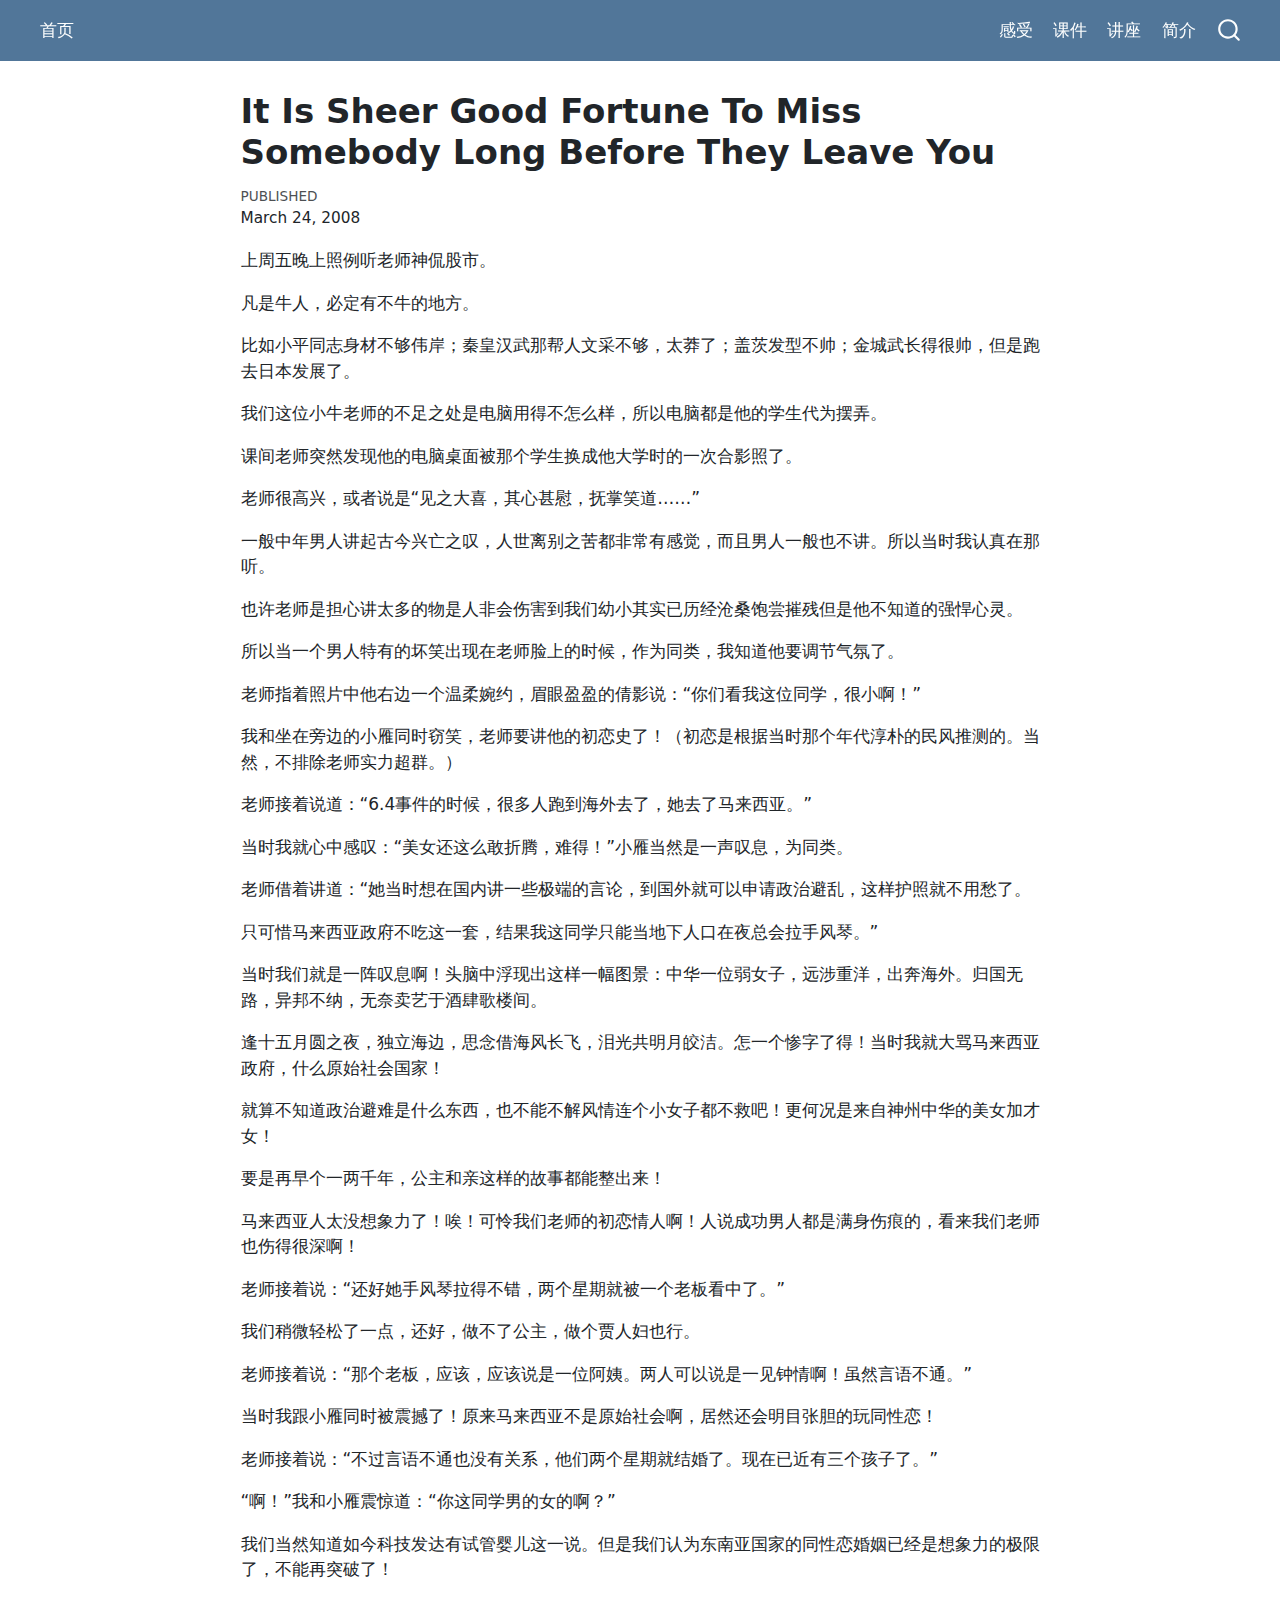
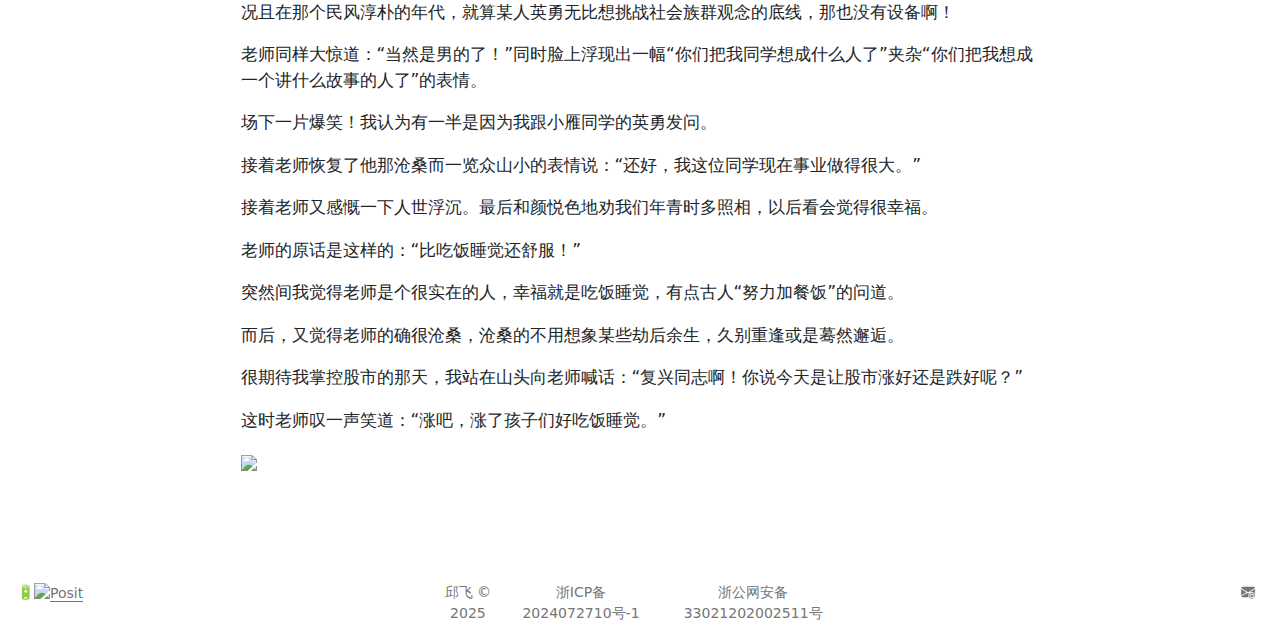
==== commit a58e5cf4: "Built site for gh-pages" ====
--- a/talk/it-is-sheer-good-fortune-to-miss-somebody-long-before-they-leave-you/index.html
+++ b/talk/it-is-sheer-good-fortune-to-miss-somebody-long-before-they-leave-you/index.html
@@ -37,12 +37,10 @@
 <script src="../../site_libs/quarto-html/tippy.umd.min.js"></script>
 <script src="../../site_libs/quarto-html/anchor.min.js"></script>
 <link href="../../site_libs/quarto-html/tippy.css" rel="stylesheet">
-<link href="../../site_libs/quarto-html/quarto-syntax-highlighting-2f5df379a58b258e96c21c0638c20c03.css" rel="stylesheet" class="quarto-color-scheme" id="quarto-text-highlighting-styles">
-<link href="../../site_libs/quarto-html/quarto-syntax-highlighting-dark-b53751a350365c71b6c909e95f209ed1.css" rel="prefetch" class="quarto-color-scheme quarto-color-alternate" id="quarto-text-highlighting-styles">
+<link href="../../site_libs/quarto-html/quarto-syntax-highlighting-2f5df379a58b258e96c21c0638c20c03.css" rel="stylesheet" id="quarto-text-highlighting-styles">
 <script src="../../site_libs/bootstrap/bootstrap.min.js"></script>
 <link href="../../site_libs/bootstrap/bootstrap-icons.css" rel="stylesheet">
-<link href="../../site_libs/bootstrap/bootstrap-0a6deebd9e82ea51b31c25b75327e5f0.min.css" rel="stylesheet" append-hash="true" class="quarto-color-scheme" id="quarto-bootstrap" data-mode="light">
-<link href="../../site_libs/bootstrap/bootstrap-dark-449fe9d2e8b55805e22d9263c3f70d3c.min.css" rel="prefetch" append-hash="true" class="quarto-color-scheme quarto-color-alternate" id="quarto-bootstrap" data-mode="dark">
+<link href="../../site_libs/bootstrap/bootstrap-831a6e13d34e89ab8943621a9b1bffba.min.css" rel="stylesheet" append-hash="true" id="quarto-bootstrap" data-mode="light">
 <script id="quarto-search-options" type="application/json">{
   "location": "navbar",
   "copy-button": false,
@@ -72,7 +70,6 @@
 }</script>
 
 
-<link rel="stylesheet" href="../../styles.css">
 </head>
 
 <body class="nav-fixed fullcontent">
@@ -94,10 +91,6 @@
 </ul>
             <ul class="navbar-nav navbar-nav-scroll ms-auto">
   <li class="nav-item">
-    <a class="nav-link" href="https://qiufei.site/web-market"> 
-<span class="menu-text">市场</span></a>
-  </li>  
-  <li class="nav-item">
     <a class="nav-link" href="https://qiufei.site/web-mind"> 
 <span class="menu-text">感受</span></a>
   </li>  
@@ -106,8 +99,8 @@
 <span class="menu-text">课件</span></a>
   </li>  
   <li class="nav-item">
-    <a class="nav-link" href="https://qiufei.site/web-tool"> 
-<span class="menu-text">工具</span></a>
+    <a class="nav-link" href="https://qiufei.site/web-talk"> 
+<span class="menu-text">讲座</span></a>
   </li>  
   <li class="nav-item">
     <a class="nav-link" href="../../about.html"> 
@@ -116,7 +109,6 @@
 </ul>
           </div> <!-- /navcollapse -->
             <div class="quarto-navbar-tools">
-  <a href="" class="quarto-color-scheme-toggle quarto-navigation-tool  px-1" onclick="window.quartoToggleColorScheme(); return false;" title="Toggle dark mode"><i class="bi"></i></a>
 </div>
       </div> <!-- /container-fluid -->
     </nav>
@@ -216,150 +208,6 @@
     }
   }
   toggleBodyColorPrimary();  
-  const disableStylesheet = (stylesheets) => {
-    for (let i=0; i < stylesheets.length; i++) {
-      const stylesheet = stylesheets[i];
-      stylesheet.rel = 'prefetch';
-    }
-  }
-  const enableStylesheet = (stylesheets) => {
-    for (let i=0; i < stylesheets.length; i++) {
-      const stylesheet = stylesheets[i];
-      stylesheet.rel = 'stylesheet';
-    }
-  }
-  const manageTransitions = (selector, allowTransitions) => {
-    const els = window.document.querySelectorAll(selector);
-    for (let i=0; i < els.length; i++) {
-      const el = els[i];
-      if (allowTransitions) {
-        el.classList.remove('notransition');
-      } else {
-        el.classList.add('notransition');
-      }
-    }
-  }
-  const toggleGiscusIfUsed = (isAlternate, darkModeDefault) => {
-    const baseTheme = document.querySelector('#giscus-base-theme')?.value ?? 'light';
-    const alternateTheme = document.querySelector('#giscus-alt-theme')?.value ?? 'dark';
-    let newTheme = '';
-    if(darkModeDefault) {
-      newTheme = isAlternate ? baseTheme : alternateTheme;
-    } else {
-      newTheme = isAlternate ? alternateTheme : baseTheme;
-    }
-    const changeGiscusTheme = () => {
-      // From: https://github.com/giscus/giscus/issues/336
-      const sendMessage = (message) => {
-        const iframe = document.querySelector('iframe.giscus-frame');
-        if (!iframe) return;
-        iframe.contentWindow.postMessage({ giscus: message }, 'https://giscus.app');
-      }
-      sendMessage({
-        setConfig: {
-          theme: newTheme
-        }
-      });
-    }
-    const isGiscussLoaded = window.document.querySelector('iframe.giscus-frame') !== null;
-    if (isGiscussLoaded) {
-      changeGiscusTheme();
-    }
-  }
-  const toggleColorMode = (alternate) => {
-    // Switch the stylesheets
-    const alternateStylesheets = window.document.querySelectorAll('link.quarto-color-scheme.quarto-color-alternate');
-    manageTransitions('#quarto-margin-sidebar .nav-link', false);
-    if (alternate) {
-      enableStylesheet(alternateStylesheets);
-      for (const sheetNode of alternateStylesheets) {
-        if (sheetNode.id === "quarto-bootstrap") {
-          toggleBodyColorMode(sheetNode);
-        }
-      }
-    } else {
-      disableStylesheet(alternateStylesheets);
-      toggleBodyColorPrimary();
-    }
-    manageTransitions('#quarto-margin-sidebar .nav-link', true);
-    // Switch the toggles
-    const toggles = window.document.querySelectorAll('.quarto-color-scheme-toggle');
-    for (let i=0; i < toggles.length; i++) {
-      const toggle = toggles[i];
-      if (toggle) {
-        if (alternate) {
-          toggle.classList.add("alternate");     
-        } else {
-          toggle.classList.remove("alternate");
-        }
-      }
-    }
-    // Hack to workaround the fact that safari doesn't
-    // properly recolor the scrollbar when toggling (#1455)
-    if (navigator.userAgent.indexOf('Safari') > 0 && navigator.userAgent.indexOf('Chrome') == -1) {
-      manageTransitions("body", false);
-      window.scrollTo(0, 1);
-      setTimeout(() => {
-        window.scrollTo(0, 0);
-        manageTransitions("body", true);
-      }, 40);  
-    }
-  }
-  const isFileUrl = () => { 
-    return window.location.protocol === 'file:';
-  }
-  const hasAlternateSentinel = () => {  
-    let styleSentinel = getColorSchemeSentinel();
-    if (styleSentinel !== null) {
-      return styleSentinel === "alternate";
-    } else {
-      return false;
-    }
-  }
-  const setStyleSentinel = (alternate) => {
-    const value = alternate ? "alternate" : "default";
-    if (!isFileUrl()) {
-      window.localStorage.setItem("quarto-color-scheme", value);
-    } else {
-      localAlternateSentinel = value;
-    }
-  }
-  const getColorSchemeSentinel = () => {
-    if (!isFileUrl()) {
-      const storageValue = window.localStorage.getItem("quarto-color-scheme");
-      return storageValue != null ? storageValue : localAlternateSentinel;
-    } else {
-      return localAlternateSentinel;
-    }
-  }
-  const darkModeDefault = false;
-  let localAlternateSentinel = darkModeDefault ? 'alternate' : 'default';
-  // Dark / light mode switch
-  window.quartoToggleColorScheme = () => {
-    // Read the current dark / light value 
-    let toAlternate = !hasAlternateSentinel();
-    toggleColorMode(toAlternate);
-    setStyleSentinel(toAlternate);
-    toggleGiscusIfUsed(toAlternate, darkModeDefault);
-  };
-  // Ensure there is a toggle, if there isn't float one in the top right
-  if (window.document.querySelector('.quarto-color-scheme-toggle') === null) {
-    const a = window.document.createElement('a');
-    a.classList.add('top-right');
-    a.classList.add('quarto-color-scheme-toggle');
-    a.href = "";
-    a.onclick = function() { try { window.quartoToggleColorScheme(); } catch {} return false; };
-    const i = window.document.createElement("i");
-    i.classList.add('bi');
-    a.appendChild(i);
-    window.document.body.appendChild(a);
-  }
-  // Switch to dark mode if need be
-  if (hasAlternateSentinel()) {
-    toggleColorMode(true);
-  } else {
-    toggleColorMode(false);
-  }
   const icon = "";
   const anchorJS = new window.AnchorJS();
   anchorJS.options = {
